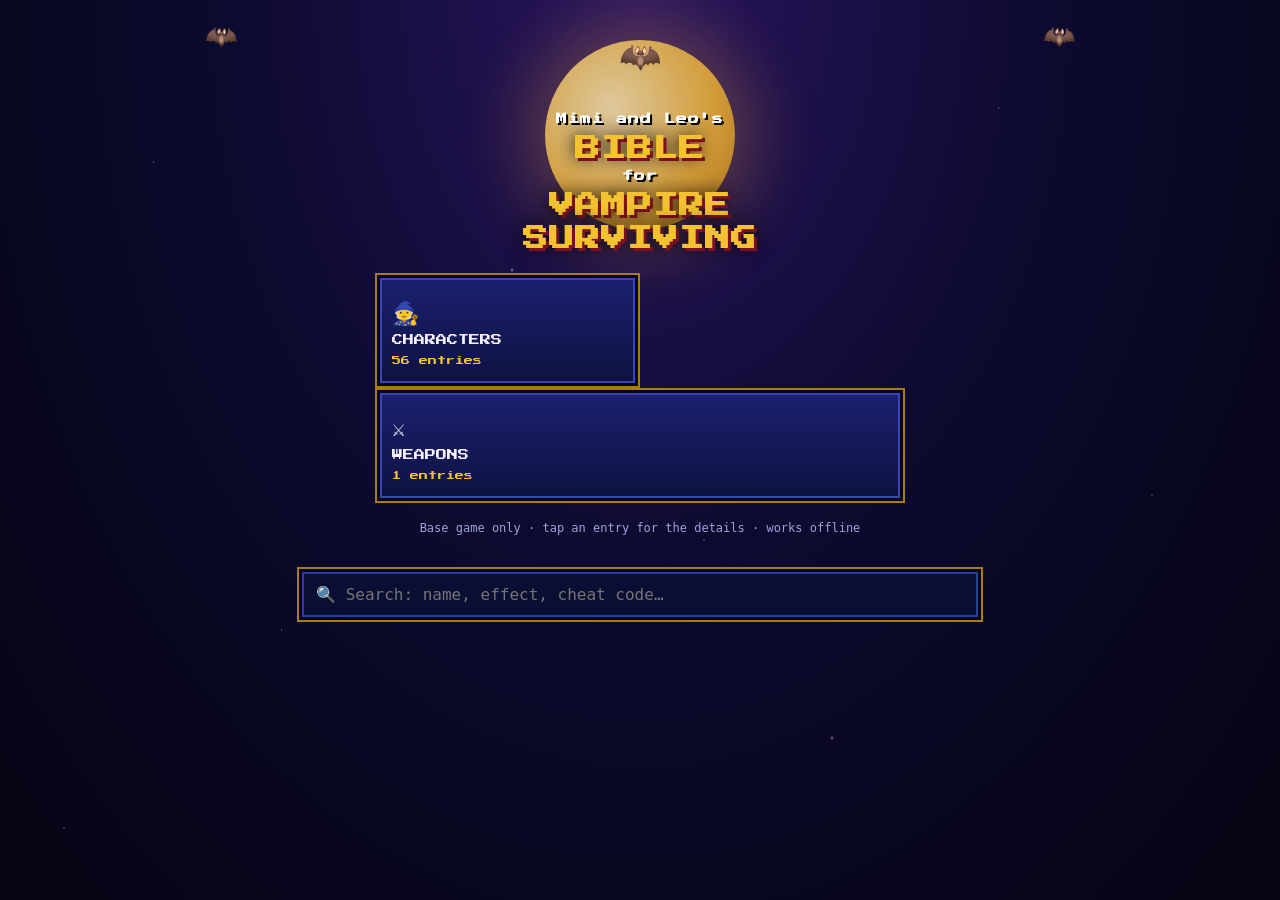
==== index.html @ 7dfd6917 "v2: title menu, VS-style UI, real wiki stats, interactions, icons" ====
<!doctype html>
<html lang="en">
<head>
<meta charset="utf-8">
<meta name="viewport" content="width=device-width,initial-scale=1,viewport-fit=cover">
<meta name="theme-color" content="#07061a">
<meta name="apple-mobile-web-app-capable" content="yes">
<meta name="mobile-web-app-capable" content="yes">
<meta name="apple-mobile-web-app-title" content="VS Bible">
<link rel="manifest" href="manifest.webmanifest">
<link rel="icon" href="icon.svg" type="image/svg+xml">
<link rel="apple-touch-icon" href="icon.svg">
<link rel="preconnect" href="https://fonts.googleapis.com">
<link href="https://fonts.googleapis.com/css2?family=Press+Start+2P&display=swap" rel="stylesheet">
<link rel="stylesheet" href="style.css">
<title>Mimi and Leo's Bible for Vampire Surviving</title>
</head>
<body>
<div id="stars"></div>
<div id="bar" class="hidden"><button id="back">◀ MENU</button><span id="count"></span></div>
<section id="home">
<div class="bats"><span>🦇</span><span>🦇</span><span>🦇</span></div>
<div class="moon"></div>
<h1 class="logo"><small>Mimi and Leo's</small>BIBLE<small>for</small>VAMPIRE<br>SURVIVING</h1>
<div id="menu"></div>
<p class="foot">Base game only · tap an entry for the details · works offline</p>
</section>
<div id="searchwrap"><input id="q" type="search" placeholder="🔍 Search: name, effect, cheat code…" autocomplete="off" autocapitalize="off" spellcheck="false"></div>
<main id="list" class="hidden"></main>
<div id="sheet" class="hidden"><div class="card"><button id="close" aria-label="Close">✕</button><div id="detail"></div></div></div>
<script src="data.js"></script>
<script src="app.js"></script>
</body>
</html>
---- style.css ----
:root{--bg:#07061a;--p1:#10133a;--p2:#1a1f5c;--gold:#f2c230;--gold2:#a87d10;--red:#e0344f;--tx:#f4f0ff;--mu:#9da3d8;--ice:#7fc8ff}
*{box-sizing:border-box;-webkit-tap-highlight-color:transparent}
html{background:var(--bg)}
body{margin:0;min-height:100vh;color:var(--tx);font:16px/1.45 ui-monospace,Menlo,Consolas,monospace;background:radial-gradient(ellipse at 50% 0,#2a1560 0,#0c0a2e 45%,#050412 100%) fixed;padding-bottom:50px}
#stars{position:fixed;inset:0;z-index:0;opacity:.55;pointer-events:none;background-image:radial-gradient(1px 1px at 12% 18%,#fff,transparent),radial-gradient(1px 1px at 78% 12%,#fff,transparent),radial-gradient(2px 2px at 40% 30%,#cfe,transparent),radial-gradient(1px 1px at 90% 55%,#fff,transparent),radial-gradient(1px 1px at 22% 70%,#fff,transparent),radial-gradient(2px 2px at 65% 82%,#fde,transparent),radial-gradient(1px 1px at 5% 92%,#fff,transparent),radial-gradient(1px 1px at 55% 60%,#fff,transparent)}
body>*{position:relative;z-index:1}
.hidden{display:none!important}
.px{font-family:'Press Start 2P',ui-monospace,monospace}
#home{text-align:center;padding:calc(18px + env(safe-area-inset-top)) 14px 10px}
.moon{position:absolute;left:50%;top:40px;width:190px;height:190px;margin-left:-95px;border-radius:50%;background:radial-gradient(circle at 35% 35%,#ffe9a8,#f2b535 60%,#b9780f);box-shadow:0 0 70px 20px #f2a53555;z-index:-1;opacity:.85}
.bats{display:flex;justify-content:space-around;font-size:26px;animation:fl 3s ease-in-out infinite}
.bats span:nth-child(2){font-size:34px;transform:translateY(14px)}
@keyframes fl{50%{transform:translateY(-6px)}}
.logo{font-family:'Press Start 2P',monospace;color:var(--gold);font-size:25px;line-height:1.35;margin:46px 0 22px;text-shadow:3px 3px 0 #7a1020,0 0 18px #000;letter-spacing:1px}
.logo small{display:block;font-size:11px;color:#fff;text-shadow:2px 2px 0 #000;margin:4px 0}
#menu{display:grid;grid-template-columns:1fr 1fr;gap:10px;max-width:520px;margin:0 auto}
.mb{font-family:'Press Start 2P',monospace;font-size:11px;color:var(--tx);text-align:left;background:linear-gradient(#1b2070,#0e1240);border:0;padding:16px 12px;box-shadow:0 0 0 3px #04051a,0 0 0 5px var(--gold2),inset 0 0 0 2px #3a44b8;cursor:pointer;line-height:1.5}
.mb:active{background:linear-gradient(#2c35a8,#171c60);transform:translateY(2px)}
.mb b{display:block;font-size:22px;margin-bottom:6px}
.mb i{display:block;font-style:normal;color:var(--gold);font-size:9px;margin-top:4px}
.mb.wide{grid-column:span 2}
.foot{color:var(--mu);font-size:12px;margin-top:22px}
#bar{position:sticky;top:0;z-index:6;display:flex;justify-content:space-between;align-items:center;background:#07061aee;padding:calc(8px + env(safe-area-inset-top)) 12px 8px;border-bottom:2px solid var(--gold2)}
#back{font-family:'Press Start 2P',monospace;font-size:10px;background:var(--red);color:#fff;border:0;padding:10px 12px;box-shadow:0 0 0 2px #000}
#count{color:var(--gold);font-size:12px}
#searchwrap{padding:12px 12px 4px;max-width:700px;margin:0 auto}
#q{width:100%;padding:13px 14px;font:16px ui-monospace,Menlo,monospace;color:var(--tx);background:#0b0e33;border:0;outline:none;box-shadow:0 0 0 3px #04051a,0 0 0 5px var(--gold2),inset 0 0 0 2px #2f3aa0}
#q:focus{box-shadow:0 0 0 3px #04051a,0 0 0 5px var(--gold),inset 0 0 0 2px #4a58e0}
#list{padding:12px 12px;max-width:700px;margin:0 auto}
.grp{font-family:'Press Start 2P',monospace;margin:18px 2px 8px;color:var(--gold);font-size:11px;text-shadow:2px 2px 0 #000}
.item{display:flex;gap:12px;align-items:center;background:linear-gradient(#141a58,#0c1040);padding:9px;margin-bottom:9px;cursor:pointer;box-shadow:0 0 0 2px #04051a,0 0 0 4px #3341b5}
.item:active{background:#232b8c}
.av{flex:0 0 48px;height:48px;display:flex;align-items:center;justify-content:center;font-family:'Press Start 2P',monospace;font-size:12px;color:#fff;overflow:hidden;box-shadow:0 0 0 2px #000,0 0 0 4px var(--gold2);background:#101450}
.av img{width:100%;height:100%;object-fit:contain;image-rendering:pixelated}
.meta{flex:1;min-width:0}
.nm{font-weight:700;color:#fff}
.sb{color:var(--mu);font-size:12px;white-space:nowrap;overflow:hidden;text-overflow:ellipsis}
.cd{font-size:11px;background:#2e1c00;color:#ffd35c;box-shadow:0 0 0 2px #7d5500;padding:3px 6px;max-width:40%;overflow:hidden;text-overflow:ellipsis;white-space:nowrap}
#sheet{position:fixed;inset:0;background:#000c;z-index:10;display:flex;align-items:flex-end;justify-content:center}
.card{position:relative;width:100%;max-width:700px;max-height:92vh;overflow:auto;background:linear-gradient(#10145a,#080a2c);padding:16px 14px calc(26px + env(safe-area-inset-bottom));box-shadow:0 0 0 3px #04051a,0 0 0 5px var(--gold)}
#close{position:sticky;float:right;top:0;border:0;background:var(--red);color:#fff;width:38px;height:38px;font-size:18px;box-shadow:0 0 0 2px #000}
.hero{display:flex;gap:14px;align-items:center;margin-bottom:8px}
.hero .av{flex-basis:76px;height:76px;font-size:18px}
#detail h2{margin:0 0 4px;color:var(--gold);font-family:'Press Start 2P',monospace;font-size:14px;line-height:1.5;text-shadow:2px 2px 0 #000}
.ch{color:var(--ice);font-size:12px}
.f{margin:12px 0;padding:9px 10px;background:#0a0d3a;box-shadow:inset 0 0 0 2px #232c88}
.f b{display:block;color:var(--gold);font-size:11px;text-transform:uppercase;letter-spacing:.07em;margin-bottom:2px}
.f div{white-space:pre-wrap}
a.lk,.chip{color:#8fd6ff;text-decoration:underline;cursor:pointer}
.chips{display:flex;flex-wrap:wrap;gap:6px;margin-top:4px}
.chip{text-decoration:none;font-size:13px;padding:4px 8px;background:#18207a;box-shadow:0 0 0 2px #04051a,0 0 0 3px #3a49d0}
.cg{margin-top:8px;color:var(--mu);font-size:11px;text-transform:uppercase}
.code{display:flex;align-items:center;gap:8px;background:#2e1c00;box-shadow:0 0 0 2px #000,0 0 0 4px var(--gold);padding:10px;margin:14px 4px}
.code code{flex:1;font-size:16px;color:#ffd35c;word-break:break-all}
.code button{border:0;padding:9px 12px;background:var(--gold);font-weight:700;box-shadow:0 0 0 2px #000}
.wiki{display:inline-block;margin-top:6px;color:var(--mu);font-size:13px}
.empty{text-align:center;color:var(--mu);margin-top:40px}
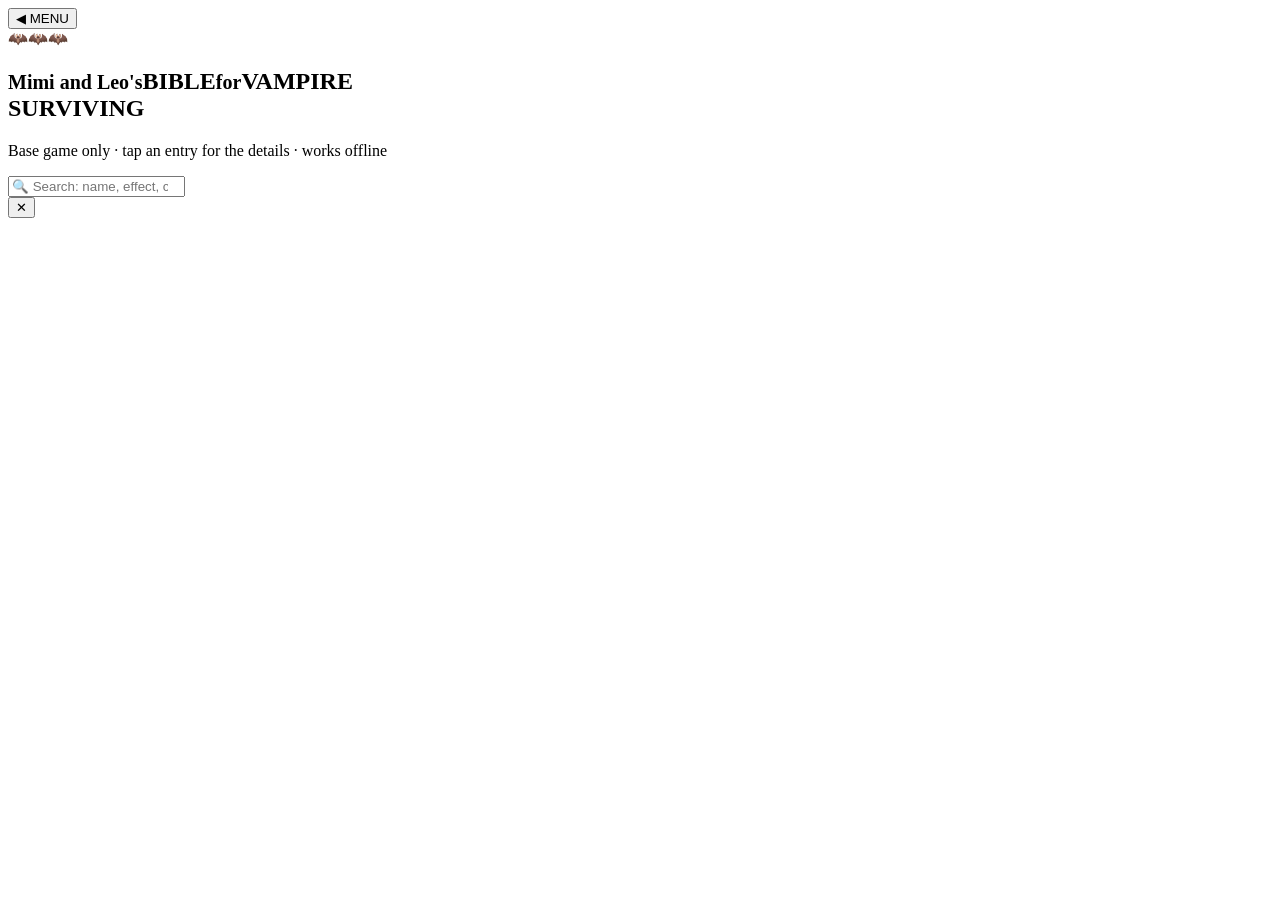
==== commit 3a857cfe: "Add Grimoire chapter with visual evolution diagram" ====
--- a/index.html
+++ b/index.html
@@ -10,8 +10,6 @@
 <link rel="manifest" href="manifest.webmanifest">
 <link rel="icon" href="icon.svg" type="image/svg+xml">
 <link rel="apple-touch-icon" href="icon.svg">
-<link rel="preconnect" href="https://fonts.googleapis.com">
-<link href="https://fonts.googleapis.com/css2?family=Press+Start+2P&display=swap" rel="stylesheet">
 <link rel="stylesheet" href="style.css">
 <title>Mimi and Leo's Bible for Vampire Surviving</title>
 </head>
@@ -29,6 +27,7 @@
 <main id="list" class="hidden"></main>
 <div id="sheet" class="hidden"><div class="card"><button id="close" aria-label="Close">✕</button><div id="detail"></div></div></div>
 <script src="data.js"></script>
+<script src="grimoire-view.js"></script>
 <script src="app.js"></script>
 </body>
 </html>
--- a/style.css
+++ b/style.css
@@ -1,57 +1,12 @@
-:root{--bg:#07061a;--p1:#10133a;--p2:#1a1f5c;--gold:#f2c230;--gold2:#a87d10;--red:#e0344f;--tx:#f4f0ff;--mu:#9da3d8;--ice:#7fc8ff}
-*{box-sizing:border-box;-webkit-tap-highlight-color:transparent}
-html{background:var(--bg)}
-body{margin:0;min-height:100vh;color:var(--tx);font:16px/1.45 ui-monospace,Menlo,Consolas,monospace;background:radial-gradient(ellipse at 50% 0,#2a1560 0,#0c0a2e 45%,#050412 100%) fixed;padding-bottom:50px}
-#stars{position:fixed;inset:0;z-index:0;opacity:.55;pointer-events:none;background-image:radial-gradient(1px 1px at 12% 18%,#fff,transparent),radial-gradient(1px 1px at 78% 12%,#fff,transparent),radial-gradient(2px 2px at 40% 30%,#cfe,transparent),radial-gradient(1px 1px at 90% 55%,#fff,transparent),radial-gradient(1px 1px at 22% 70%,#fff,transparent),radial-gradient(2px 2px at 65% 82%,#fde,transparent),radial-gradient(1px 1px at 5% 92%,#fff,transparent),radial-gradient(1px 1px at 55% 60%,#fff,transparent)}
-body>*{position:relative;z-index:1}
-.hidden{display:none!important}
-.px{font-family:'Press Start 2P',ui-monospace,monospace}
-#home{text-align:center;padding:calc(18px + env(safe-area-inset-top)) 14px 10px}
-.moon{position:absolute;left:50%;top:40px;width:190px;height:190px;margin-left:-95px;border-radius:50%;background:radial-gradient(circle at 35% 35%,#ffe9a8,#f2b535 60%,#b9780f);box-shadow:0 0 70px 20px #f2a53555;z-index:-1;opacity:.85}
-.bats{display:flex;justify-content:space-around;font-size:26px;animation:fl 3s ease-in-out infinite}
-.bats span:nth-child(2){font-size:34px;transform:translateY(14px)}
-@keyframes fl{50%{transform:translateY(-6px)}}
-.logo{font-family:'Press Start 2P',monospace;color:var(--gold);font-size:25px;line-height:1.35;margin:46px 0 22px;text-shadow:3px 3px 0 #7a1020,0 0 18px #000;letter-spacing:1px}
-.logo small{display:block;font-size:11px;color:#fff;text-shadow:2px 2px 0 #000;margin:4px 0}
-#menu{display:grid;grid-template-columns:1fr 1fr;gap:10px;max-width:520px;margin:0 auto}
-.mb{font-family:'Press Start 2P',monospace;font-size:11px;color:var(--tx);text-align:left;background:linear-gradient(#1b2070,#0e1240);border:0;padding:16px 12px;box-shadow:0 0 0 3px #04051a,0 0 0 5px var(--gold2),inset 0 0 0 2px #3a44b8;cursor:pointer;line-height:1.5}
-.mb:active{background:linear-gradient(#2c35a8,#171c60);transform:translateY(2px)}
-.mb b{display:block;font-size:22px;margin-bottom:6px}
-.mb i{display:block;font-style:normal;color:var(--gold);font-size:9px;margin-top:4px}
-.mb.wide{grid-column:span 2}
-.foot{color:var(--mu);font-size:12px;margin-top:22px}
-#bar{position:sticky;top:0;z-index:6;display:flex;justify-content:space-between;align-items:center;background:#07061aee;padding:calc(8px + env(safe-area-inset-top)) 12px 8px;border-bottom:2px solid var(--gold2)}
-#back{font-family:'Press Start 2P',monospace;font-size:10px;background:var(--red);color:#fff;border:0;padding:10px 12px;box-shadow:0 0 0 2px #000}
-#count{color:var(--gold);font-size:12px}
-#searchwrap{padding:12px 12px 4px;max-width:700px;margin:0 auto}
-#q{width:100%;padding:13px 14px;font:16px ui-monospace,Menlo,monospace;color:var(--tx);background:#0b0e33;border:0;outline:none;box-shadow:0 0 0 3px #04051a,0 0 0 5px var(--gold2),inset 0 0 0 2px #2f3aa0}
-#q:focus{box-shadow:0 0 0 3px #04051a,0 0 0 5px var(--gold),inset 0 0 0 2px #4a58e0}
-#list{padding:12px 12px;max-width:700px;margin:0 auto}
-.grp{font-family:'Press Start 2P',monospace;margin:18px 2px 8px;color:var(--gold);font-size:11px;text-shadow:2px 2px 0 #000}
-.item{display:flex;gap:12px;align-items:center;background:linear-gradient(#141a58,#0c1040);padding:9px;margin-bottom:9px;cursor:pointer;box-shadow:0 0 0 2px #04051a,0 0 0 4px #3341b5}
-.item:active{background:#232b8c}
-.av{flex:0 0 48px;height:48px;display:flex;align-items:center;justify-content:center;font-family:'Press Start 2P',monospace;font-size:12px;color:#fff;overflow:hidden;box-shadow:0 0 0 2px #000,0 0 0 4px var(--gold2);background:#101450}
-.av img{width:100%;height:100%;object-fit:contain;image-rendering:pixelated}
-.meta{flex:1;min-width:0}
-.nm{font-weight:700;color:#fff}
-.sb{color:var(--mu);font-size:12px;white-space:nowrap;overflow:hidden;text-overflow:ellipsis}
-.cd{font-size:11px;background:#2e1c00;color:#ffd35c;box-shadow:0 0 0 2px #7d5500;padding:3px 6px;max-width:40%;overflow:hidden;text-overflow:ellipsis;white-space:nowrap}
-#sheet{position:fixed;inset:0;background:#000c;z-index:10;display:flex;align-items:flex-end;justify-content:center}
-.card{position:relative;width:100%;max-width:700px;max-height:92vh;overflow:auto;background:linear-gradient(#10145a,#080a2c);padding:16px 14px calc(26px + env(safe-area-inset-bottom));box-shadow:0 0 0 3px #04051a,0 0 0 5px var(--gold)}
-#close{position:sticky;float:right;top:0;border:0;background:var(--red);color:#fff;width:38px;height:38px;font-size:18px;box-shadow:0 0 0 2px #000}
-.hero{display:flex;gap:14px;align-items:center;margin-bottom:8px}
-.hero .av{flex-basis:76px;height:76px;font-size:18px}
-#detail h2{margin:0 0 4px;color:var(--gold);font-family:'Press Start 2P',monospace;font-size:14px;line-height:1.5;text-shadow:2px 2px 0 #000}
-.ch{color:var(--ice);font-size:12px}
-.f{margin:12px 0;padding:9px 10px;background:#0a0d3a;box-shadow:inset 0 0 0 2px #232c88}
-.f b{display:block;color:var(--gold);font-size:11px;text-transform:uppercase;letter-spacing:.07em;margin-bottom:2px}
-.f div{white-space:pre-wrap}
-a.lk,.chip{color:#8fd6ff;text-decoration:underline;cursor:pointer}
-.chips{display:flex;flex-wrap:wrap;gap:6px;margin-top:4px}
-.chip{text-decoration:none;font-size:13px;padding:4px 8px;background:#18207a;box-shadow:0 0 0 2px #04051a,0 0 0 3px #3a49d0}
-.cg{margin-top:8px;color:var(--mu);font-size:11px;text-transform:uppercase}
-.code{display:flex;align-items:center;gap:8px;background:#2e1c00;box-shadow:0 0 0 2px #000,0 0 0 4px var(--gold);padding:10px;margin:14px 4px}
-.code code{flex:1;font-size:16px;color:#ffd35c;word-break:break-all}
-.code button{border:0;padding:9px 12px;background:var(--gold);font-weight:700;box-shadow:0 0 0 2px #000}
-.wiki{display:inline-block;margin-top:6px;color:var(--mu);font-size:13px}
-.empty{text-align:center;color:var(--mu);margin-top:40px}
+/* Add to style.css: Grimoire diagram */
+.grimoire{display:grid;gap:10px}
+.gcard{background:var(--card,#1f1230);border:1px solid #3a2556;border-radius:14px;padding:10px}
+.gcard.union{border-color:#8a2f5a}
+.grow{display:flex;align-items:center;gap:6px;flex-wrap:wrap}
+.gnode{padding:7px 9px;border-radius:9px;font-weight:700;background:#2a1941}
+.gnode.passive{background:#1f3a4d}
+.gplus{color:#c9a227;font-weight:800}
+.garrow{color:#a999c4}
+.gevolution{background:#4a2f10;color:#ffd35c}
+.gunion{background:#4a1030;color:#ff9ec7}
+.gnote{color:#a999c4;font-size:12px;margin-top:6px}
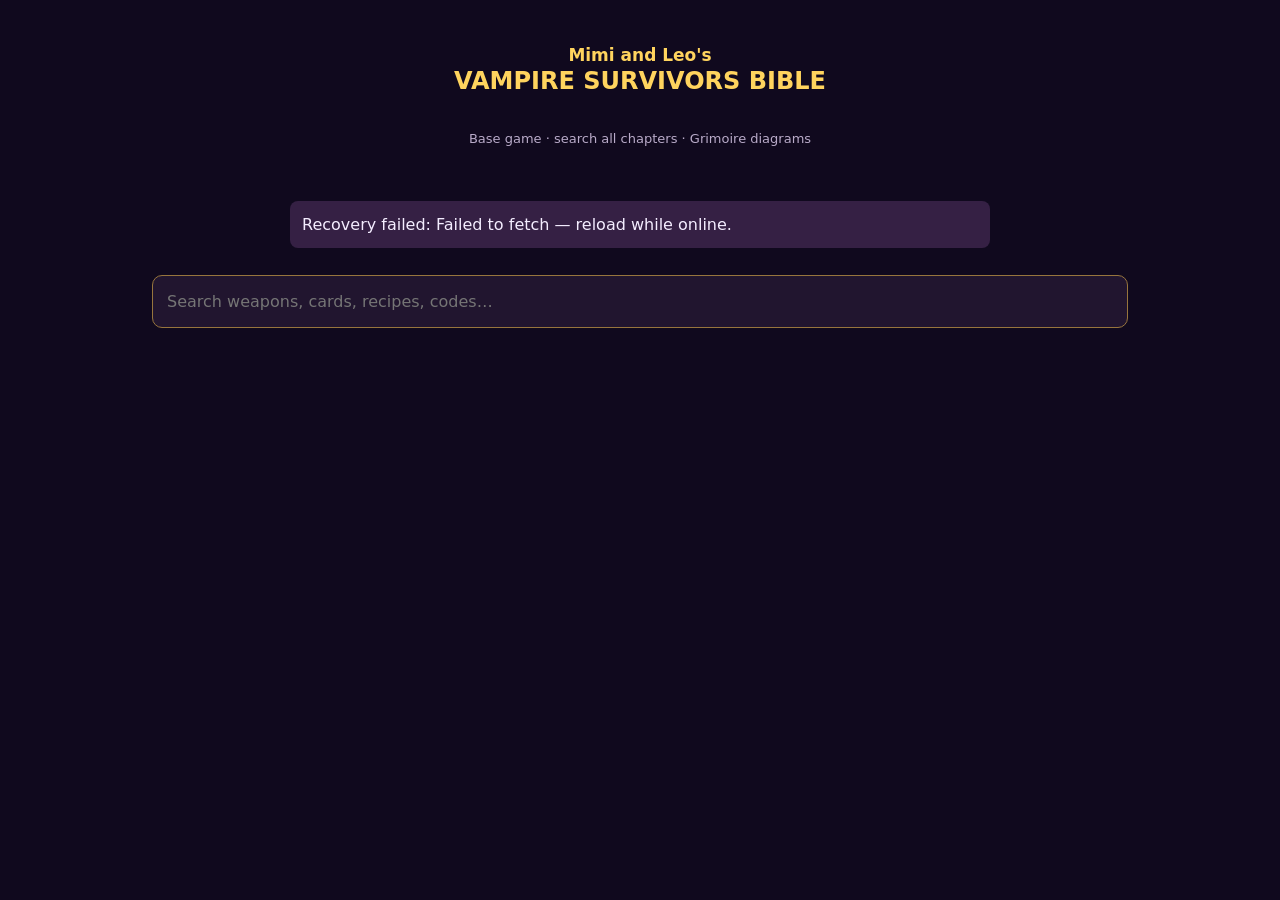
==== commit 1563b2a5: "Emergency recovery: restore interface and archived database with in-app Grimoire" ====
--- a/index.html
+++ b/index.html
@@ -1,33 +1,5 @@
-<!doctype html>
-<html lang="en">
-<head>
-<meta charset="utf-8">
-<meta name="viewport" content="width=device-width,initial-scale=1,viewport-fit=cover">
-<meta name="theme-color" content="#07061a">
-<meta name="apple-mobile-web-app-capable" content="yes">
-<meta name="mobile-web-app-capable" content="yes">
-<meta name="apple-mobile-web-app-title" content="VS Bible">
-<link rel="manifest" href="manifest.webmanifest">
-<link rel="icon" href="icon.svg" type="image/svg+xml">
-<link rel="apple-touch-icon" href="icon.svg">
-<link rel="stylesheet" href="style.css">
-<title>Mimi and Leo's Bible for Vampire Surviving</title>
-</head>
-<body>
-<div id="stars"></div>
-<div id="bar" class="hidden"><button id="back">◀ MENU</button><span id="count"></span></div>
-<section id="home">
-<div class="bats"><span>🦇</span><span>🦇</span><span>🦇</span></div>
-<div class="moon"></div>
-<h1 class="logo"><small>Mimi and Leo's</small>BIBLE<small>for</small>VAMPIRE<br>SURVIVING</h1>
-<div id="menu"></div>
-<p class="foot">Base game only · tap an entry for the details · works offline</p>
-</section>
-<div id="searchwrap"><input id="q" type="search" placeholder="🔍 Search: name, effect, cheat code…" autocomplete="off" autocapitalize="off" spellcheck="false"></div>
-<main id="list" class="hidden"></main>
-<div id="sheet" class="hidden"><div class="card"><button id="close" aria-label="Close">✕</button><div id="detail"></div></div></div>
-<script src="data.js"></script>
-<script src="grimoire-view.js"></script>
-<script src="app.js"></script>
-</body>
-</html>
+<!doctype html><html lang="en"><meta charset="utf-8"><meta name="viewport" content="width=device-width,initial-scale=1,viewport-fit=cover"><meta name="theme-color" content="#10091e"><link rel="manifest" href="manifest.webmanifest"><title>Mimi and Leo's VS Bible</title><style>
+*{box-sizing:border-box}body{margin:0;background:#10091e;color:#f4edff;font:16px/1.45 system-ui,sans-serif;padding-bottom:30px}.hidden{display:none!important}button,input{font:inherit}button,a{cursor:pointer}button{background:#302044;color:#fff;border:1px solid #826233;border-radius:9px;padding:12px}#home{text-align:center;padding:24px 14px}.logo{color:#ffd45e;line-height:1.3}.logo small{display:block;font-size:17px}#menu{display:grid;grid-template-columns:repeat(2,minmax(0,1fr));gap:12px;max-width:660px;margin:auto}.mb{text-align:left;min-height:100px}.mb b{display:block;font-size:26px}.mb i{display:block;font-size:12px;color:#d5bc86}.foot,.sb,.ch,.gnote{color:#b9abc9;font-size:13px}#bar{position:sticky;top:0;background:#10091ef5;z-index:4;padding:10px;display:flex;align-items:center;justify-content:space-between}#count{color:#ffd45e;font-size:13px}#searchwrap{max-width:1000px;margin:auto;padding:12px}#q{width:100%;padding:14px;background:#21152f;color:#fff;border:1px solid #97753d;border-radius:10px}#list{max-width:1000px;margin:auto;padding:12px}.item{display:flex;align-items:center;gap:12px;background:#251735;border:1px solid #443057;border-radius:10px;padding:12px;margin-bottom:9px;cursor:pointer}.meta{flex:1;min-width:0}.nm{font-weight:700}.sb{overflow:hidden;text-overflow:ellipsis;white-space:nowrap}.av{width:44px;height:44px;flex:0 0 44px;display:flex;align-items:center;justify-content:center;border-radius:8px;overflow:hidden}.av img{width:100%;height:100%;object-fit:contain;image-rendering:pixelated}.cd{font-size:11px;color:#ffd45e;max-width:30%;overflow:hidden;text-overflow:ellipsis}.grp,.cg{color:#ffd45e;margin:16px 0 8px}#sheet{position:fixed;inset:0;background:#000b;z-index:9;display:flex;align-items:flex-end;justify-content:center}.card{width:100%;max-width:750px;max-height:90dvh;overflow:auto;background:#21152f;padding:20px;border-radius:16px 16px 0 0}#close{float:right;position:sticky;top:0}.hero{display:flex;gap:14px;align-items:center}h2{color:#ffd45e;font-size:22px}.f{margin:14px 0;padding:12px;background:#160e21;border-radius:8px}.f b{display:block;font-size:12px;color:#ffd45e;text-transform:uppercase}.f div{white-space:pre-wrap}.lk,.wiki,.chip{color:#94d6ff}.chips{display:flex;gap:8px;flex-wrap:wrap}.chip{padding:6px;background:#35234c;border-radius:6px}.code{display:flex;align-items:center;gap:9px;padding:12px;background:#392708}.code code{flex:1;word-break:break-all;color:#ffdb7d}.empty{text-align:center;padding:30px}.grimoire{display:grid;grid-template-columns:repeat(auto-fit,minmax(min(100%,420px),1fr));gap:10px}.gcard{border:1px solid #705233;background:#21152f;border-radius:12px;padding:12px}.grow{display:flex;align-items:center;gap:6px;flex-wrap:wrap}.gnode{padding:7px;border-radius:7px;background:#45305e;font-weight:600;font-size:13px}.gnode.passive{background:#164958}.gnode.gevolution{background:#624309;color:#ffe3a0}.gnode.gunion{background:#612042;color:#ffd3eb}.gplus,.garrow{color:#ffd45e}.gnote{margin-top:9px}#status{max-width:700px;margin:15px auto;padding:12px;background:#352044;border-radius:8px}#stars,.moon,.bats{display:none}
+</style><body><div id="stars"></div><div id="bar" class="hidden"><button id="back">◀ MENU</button><span id="count"></span></div><section id="home"><h1 class="logo"><small>Mimi and Leo's</small>VAMPIRE SURVIVORS BIBLE</h1><div id="menu"></div><p class="foot">Base game · search all chapters · Grimoire diagrams</p></section><p id="status" role="status">Restoring reference database…</p><div id="searchwrap"><input id="q" type="search" placeholder="Search weapons, cards, recipes, codes…" autocomplete="off"></div><main id="list" class="hidden"></main><div id="sheet" class="hidden"><div class="card"><button id="close">✕</button><div id="detail"></div></div></div><script>
+(async()=>{const status=document.getElementById('status');try{let source=null;try{source=localStorage.getItem('vs-recovery-database-81')}catch(e){}if(!source){const r=await fetch('https://raw.githubusercontent.com/leonardovitolowork-hash/vs-bible/81e67dc14ecbc361b4a2d047669e4b46cd8e0454/data.js');if(!r.ok)throw Error('Database download: '+r.status);source=await r.text()}window.E=new Function(source+';return E;')();if(!Array.isArray(E)||E.length<100)throw Error('Incomplete database');try{localStorage.setItem('vs-recovery-database-81',source);localStorage.removeItem('vsimg2')}catch(e){}for(const e of E){if(e.c==='Weapons')delete e.code}const evolutions=E.filter(e=>e.c==='Evolutions');evolutions.forEach(e=>E.push({c:'Grimoire',n:e.n,s:e.s,f:[['Recipe',e.s],['Type',['Vandalier','Phieraggi','Fuwalafuwaloo'].includes(e.n)?'Union':'Evolution']]}));const s=document.createElement('script');s.src='app.js?recovery=1';s.onload=()=>{status.textContent='Recovery loaded · '+E.length+' entries';setTimeout(()=>status.remove(),3500)};s.onerror=()=>status.textContent='App script did not load. Please refresh while online.';document.body.appendChild(s)}catch(e){status.textContent='Recovery failed: '+e.message+' — reload while online.'}})();
+</script></body></html>
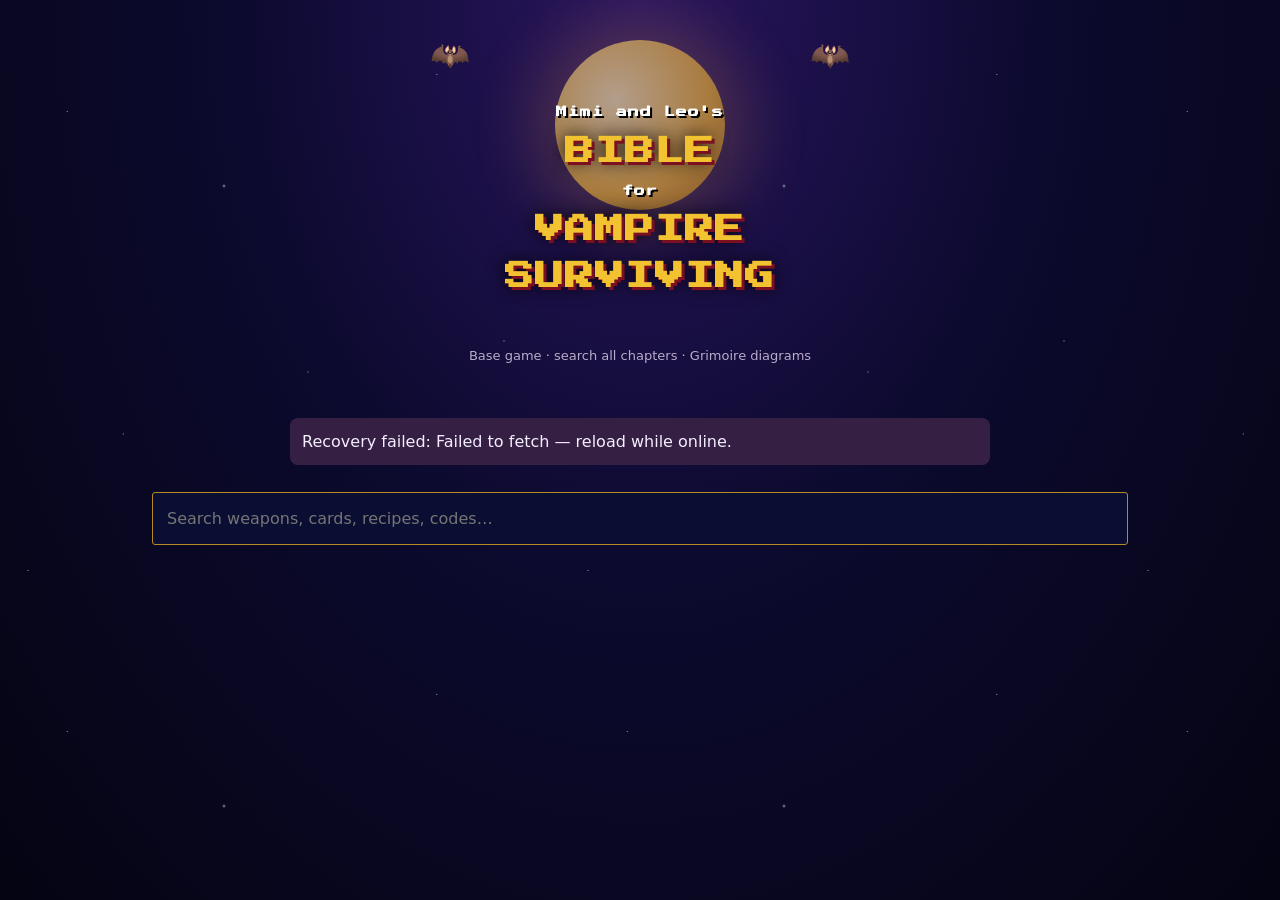
==== commit fc73bb67: "Restore vampire aesthetic without changing working app logic" ====
--- a/index.html
+++ b/index.html
@@ -1,5 +1,6 @@
-<!doctype html><html lang="en"><meta charset="utf-8"><meta name="viewport" content="width=device-width,initial-scale=1,viewport-fit=cover"><meta name="theme-color" content="#10091e"><link rel="manifest" href="manifest.webmanifest"><title>Mimi and Leo's VS Bible</title><style>
-*{box-sizing:border-box}body{margin:0;background:#10091e;color:#f4edff;font:16px/1.45 system-ui,sans-serif;padding-bottom:30px}.hidden{display:none!important}button,input{font:inherit}button,a{cursor:pointer}button{background:#302044;color:#fff;border:1px solid #826233;border-radius:9px;padding:12px}#home{text-align:center;padding:24px 14px}.logo{color:#ffd45e;line-height:1.3}.logo small{display:block;font-size:17px}#menu{display:grid;grid-template-columns:repeat(2,minmax(0,1fr));gap:12px;max-width:660px;margin:auto}.mb{text-align:left;min-height:100px}.mb b{display:block;font-size:26px}.mb i{display:block;font-size:12px;color:#d5bc86}.foot,.sb,.ch,.gnote{color:#b9abc9;font-size:13px}#bar{position:sticky;top:0;background:#10091ef5;z-index:4;padding:10px;display:flex;align-items:center;justify-content:space-between}#count{color:#ffd45e;font-size:13px}#searchwrap{max-width:1000px;margin:auto;padding:12px}#q{width:100%;padding:14px;background:#21152f;color:#fff;border:1px solid #97753d;border-radius:10px}#list{max-width:1000px;margin:auto;padding:12px}.item{display:flex;align-items:center;gap:12px;background:#251735;border:1px solid #443057;border-radius:10px;padding:12px;margin-bottom:9px;cursor:pointer}.meta{flex:1;min-width:0}.nm{font-weight:700}.sb{overflow:hidden;text-overflow:ellipsis;white-space:nowrap}.av{width:44px;height:44px;flex:0 0 44px;display:flex;align-items:center;justify-content:center;border-radius:8px;overflow:hidden}.av img{width:100%;height:100%;object-fit:contain;image-rendering:pixelated}.cd{font-size:11px;color:#ffd45e;max-width:30%;overflow:hidden;text-overflow:ellipsis}.grp,.cg{color:#ffd45e;margin:16px 0 8px}#sheet{position:fixed;inset:0;background:#000b;z-index:9;display:flex;align-items:flex-end;justify-content:center}.card{width:100%;max-width:750px;max-height:90dvh;overflow:auto;background:#21152f;padding:20px;border-radius:16px 16px 0 0}#close{float:right;position:sticky;top:0}.hero{display:flex;gap:14px;align-items:center}h2{color:#ffd45e;font-size:22px}.f{margin:14px 0;padding:12px;background:#160e21;border-radius:8px}.f b{display:block;font-size:12px;color:#ffd45e;text-transform:uppercase}.f div{white-space:pre-wrap}.lk,.wiki,.chip{color:#94d6ff}.chips{display:flex;gap:8px;flex-wrap:wrap}.chip{padding:6px;background:#35234c;border-radius:6px}.code{display:flex;align-items:center;gap:9px;padding:12px;background:#392708}.code code{flex:1;word-break:break-all;color:#ffdb7d}.empty{text-align:center;padding:30px}.grimoire{display:grid;grid-template-columns:repeat(auto-fit,minmax(min(100%,420px),1fr));gap:10px}.gcard{border:1px solid #705233;background:#21152f;border-radius:12px;padding:12px}.grow{display:flex;align-items:center;gap:6px;flex-wrap:wrap}.gnode{padding:7px;border-radius:7px;background:#45305e;font-weight:600;font-size:13px}.gnode.passive{background:#164958}.gnode.gevolution{background:#624309;color:#ffe3a0}.gnode.gunion{background:#612042;color:#ffd3eb}.gplus,.garrow{color:#ffd45e}.gnote{margin-top:9px}#status{max-width:700px;margin:15px auto;padding:12px;background:#352044;border-radius:8px}#stars,.moon,.bats{display:none}
-</style><body><div id="stars"></div><div id="bar" class="hidden"><button id="back">◀ MENU</button><span id="count"></span></div><section id="home"><h1 class="logo"><small>Mimi and Leo's</small>VAMPIRE SURVIVORS BIBLE</h1><div id="menu"></div><p class="foot">Base game · search all chapters · Grimoire diagrams</p></section><p id="status" role="status">Restoring reference database…</p><div id="searchwrap"><input id="q" type="search" placeholder="Search weapons, cards, recipes, codes…" autocomplete="off"></div><main id="list" class="hidden"></main><div id="sheet" class="hidden"><div class="card"><button id="close">✕</button><div id="detail"></div></div></div><script>
+<!doctype html><html lang="en"><meta charset="utf-8"><meta name="viewport" content="width=device-width,initial-scale=1,viewport-fit=cover"><meta name="theme-color" content="#10091e"><link rel="manifest" href="manifest.webmanifest"><link rel="stylesheet" href="https://fonts.googleapis.com/css2?family=Press+Start+2P&display=swap"><title>Mimi and Leo's VS Bible</title><style>
+*{box-sizing:border-box}body{margin:0;background:#10091e;color:#f4edff;font:16px/1.45 system-ui,sans-serif;padding-bottom:30px}.hidden{display:none!important}button,input{font:inherit}button,a{cursor:pointer}button{background:#302044;color:#fff;border:1px solid #826233;border-radius:9px;padding:12px}#home{text-align:center;padding:24px 14px}.logo{color:#ffd45e;line-height:1.3}.logo small{display:block;font-size:17px}#menu{display:grid;grid-template-columns:repeat(2,minmax(0,1fr));gap:12px;max-width:660px;margin:auto}.mb{text-align:left;min-height:100px}.mb b{display:block;font-size:26px}.mb i{display:block;font-size:12px;color:#d5bc86}.foot,.sb,.ch,.gnote{color:#b9abc9;font-size:13px}#bar{position:sticky;top:0;background:#10091ef5;z-index:4;padding:10px;display:flex;align-items:center;justify-content:space-between}#count{color:#ffd45e;font-size:13px}#searchwrap{max-width:1000px;margin:auto;padding:12px}#q{width:100%;padding:14px;background:#21152f;color:#fff;border:1px solid #97753d;border-radius:10px}#list{max-width:1000px;margin:auto;padding:12px}.item{display:flex;align-items:center;gap:12px;background:#251735;border:1px solid #443057;border-radius:10px;padding:12px;margin-bottom:9px;cursor:pointer}.meta{flex:1;min-width:0}.nm{font-weight:700}.sb{overflow:hidden;text-overflow:ellipsis;white-space:nowrap}.av{width:44px;height:44px;flex:0 0 44px;display:flex;align-items:center;justify-content:center;border-radius:8px;overflow:hidden}.av img{width:100%;height:100%;object-fit:contain;image-rendering:pixelated}.cd{font-size:11px;color:#ffd45e;max-width:30%;overflow:hidden;text-overflow:ellipsis}.grp,.cg{color:#ffd45e;margin:16px 0 8px}#sheet{position:fixed;inset:0;background:#000b;z-index:9;display:flex;align-items:flex-end;justify-content:center}.card{width:100%;max-width:750px;max-height:90dvh;overflow:auto;background:#21152f;padding:20px;border-radius:16px 16px 0 0}#close{float:right;position:sticky;top:0}.hero{display:flex;gap:14px;align-items:center}h2{color:#ffd45e;font-size:22px}.f{margin:14px 0;padding:12px;background:#160e21;border-radius:8px}.f b{display:block;font-size:12px;color:#ffd45e;text-transform:uppercase}.f div{white-space:pre-wrap}.lk,.wiki,.chip{color:#94d6ff}.chips{display:flex;gap:8px;flex-wrap:wrap}.chip{padding:6px;background:#35234c;border-radius:6px}.code{display:flex;align-items:center;gap:9px;padding:12px;background:#392708}.code code{flex:1;word-break:break-all;color:#ffdb7d}.empty{text-align:center;padding:30px}.grimoire{display:grid;grid-template-columns:repeat(auto-fit,minmax(min(100%,420px),1fr));gap:10px}.gcard{border:1px solid #705233;background:#21152f;border-radius:12px;padding:12px}.grow{display:flex;align-items:center;gap:6px;flex-wrap:wrap}.gnode{padding:7px;border-radius:7px;background:#45305e;font-weight:600;font-size:13px}.gnode.passive{background:#164958}.gnode.gevolution{background:#624309;color:#ffe3a0}.gnode.gunion{background:#612042;color:#ffd3eb}.gplus,.garrow{color:#ffd45e}.gnote{margin-top:9px}#status{max-width:700px;margin:15px auto;padding:12px;background:#352044;border-radius:8px}
+html{background:#07061a}body{min-height:100vh;background:radial-gradient(ellipse at 50% 0,#2a1560 0,#0c0a2e 45%,#050412 100%) fixed}#stars{position:fixed;inset:0;z-index:0;pointer-events:none;opacity:.6;background-image:radial-gradient(1px 1px at 12% 18%,white,transparent),radial-gradient(1px 1px at 78% 12%,white,transparent),radial-gradient(2px 2px at 40% 30%,#cfe,transparent),radial-gradient(1px 1px at 90% 55%,white,transparent),radial-gradient(1px 1px at 22% 70%,white,transparent),radial-gradient(2px 2px at 65% 82%,#fde,transparent),radial-gradient(1px 1px at 5% 92%,white,transparent),radial-gradient(1px 1px at 55% 60%,white,transparent);background-size:560px 620px}#home,#searchwrap,#list,#status{position:relative;z-index:1}#home{padding-top:32px}.moon{position:absolute;left:50%;top:40px;width:170px;height:170px;transform:translateX(-50%);border-radius:50%;background:radial-gradient(circle at 35% 35%,#ffe9a8,#f2b535 60%,#b9780f);box-shadow:0 0 70px 20px #f2a53555;opacity:.65;pointer-events:none;z-index:-1}.bats{display:flex;justify-content:space-between;max-width:420px;margin:auto;font-size:32px;pointer-events:none}.bats span{animation:batFloat 3s ease-in-out infinite}.bats span+span{animation-delay:-1.5s}@keyframes batFloat{50%{transform:translateY(9px) rotate(8deg)}}.logo{font-family:'Press Start 2P',monospace;font-size:clamp(18px,4.8vw,29px);line-height:1.6;color:#f2c230;text-shadow:3px 3px 0 #7a1020,0 0 18px #000;letter-spacing:1px;margin:25px 0 34px}.logo small{font-size:11px;line-height:1.8;color:white;text-shadow:2px 2px black;margin:6px 0}#menu{max-width:560px;gap:14px}.mb{font-family:'Press Start 2P',monospace;font-size:10px;line-height:1.7;overflow-wrap:anywhere;border:0;border-radius:0;background:linear-gradient(#1b2070,#0e1240);box-shadow:0 0 0 2px #04051a,0 0 0 4px #a87d10,inset 0 0 0 2px #3a44b8}.mb:active{transform:translateY(2px);background:#29358b}.mb i{font-family:system-ui,sans-serif}.item{background:linear-gradient(#141a58,#0c1040);border-color:#4654b4;border-radius:3px}.card{background:linear-gradient(#10145a,#080a2c);border-top:2px solid #f2c230}#q{background:#0b0e33;border-color:#b58b26;border-radius:3px}.f{background:#0a0d3a;border:1px solid #232c88}.gcard{background:linear-gradient(#141a58,#0c1040);border-color:#a87d10}.gnote{line-height:1.5}#detail h2{font-family:'Press Start 2P',monospace;font-size:14px;line-height:1.7;overflow-wrap:anywhere}#bar{background:#07061af5}#back{border-radius:2px;background:#ad2440}@media(prefers-reduced-motion:reduce){.bats span{animation:none}}
+</style><body><div id="stars" aria-hidden="true"></div><div id="bar" class="hidden"><button id="back">◀ MENU</button><span id="count"></span></div><section id="home"><div class="moon" aria-hidden="true"></div><div class="bats" aria-hidden="true"><span>🦇</span><span>🦇</span></div><h1 class="logo"><small>Mimi and Leo's</small>BIBLE<small>for</small>VAMPIRE<br>SURVIVING</h1><div id="menu"></div><p class="foot">Base game · search all chapters · Grimoire diagrams</p></section><p id="status" role="status">Restoring reference database…</p><div id="searchwrap"><input id="q" type="search" placeholder="Search weapons, cards, recipes, codes…" autocomplete="off"></div><main id="list" class="hidden"></main><div id="sheet" class="hidden"><div class="card"><button id="close">✕</button><div id="detail"></div></div></div><script>
 (async()=>{const status=document.getElementById('status');try{let source=null;try{source=localStorage.getItem('vs-recovery-database-81')}catch(e){}if(!source){const r=await fetch('https://raw.githubusercontent.com/leonardovitolowork-hash/vs-bible/81e67dc14ecbc361b4a2d047669e4b46cd8e0454/data.js');if(!r.ok)throw Error('Database download: '+r.status);source=await r.text()}window.E=new Function(source+';return E;')();if(!Array.isArray(E)||E.length<100)throw Error('Incomplete database');try{localStorage.setItem('vs-recovery-database-81',source);localStorage.removeItem('vsimg2')}catch(e){}for(const e of E){if(e.c==='Weapons')delete e.code}const evolutions=E.filter(e=>e.c==='Evolutions');evolutions.forEach(e=>E.push({c:'Grimoire',n:e.n,s:e.s,f:[['Recipe',e.s],['Type',['Vandalier','Phieraggi','Fuwalafuwaloo'].includes(e.n)?'Union':'Evolution']]}));const s=document.createElement('script');s.src='app.js?recovery=1';s.onload=()=>{status.textContent='Recovery loaded · '+E.length+' entries';setTimeout(()=>status.remove(),3500)};s.onerror=()=>status.textContent='App script did not load. Please refresh while online.';document.body.appendChild(s)}catch(e){status.textContent='Recovery failed: '+e.message+' — reload while online.'}})();
 </script></body></html>
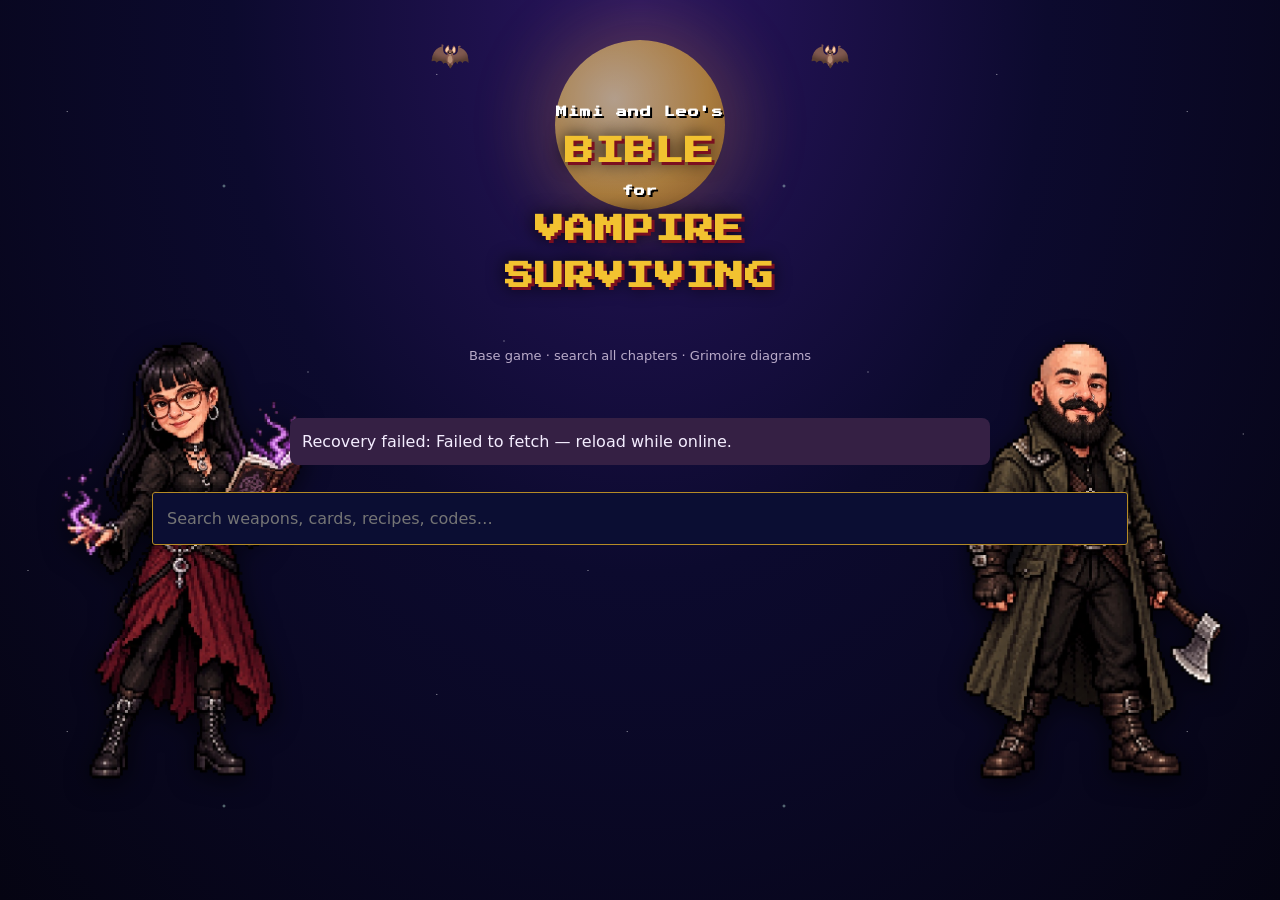
==== commit 9c49a1ff: "Add Demi and Leo artwork to home menu with phone-first sizing" ====
--- a/index.html
+++ b/index.html
@@ -1,6 +1,7 @@
 <!doctype html><html lang="en"><meta charset="utf-8"><meta name="viewport" content="width=device-width,initial-scale=1,viewport-fit=cover"><meta name="theme-color" content="#10091e"><link rel="manifest" href="manifest.webmanifest"><link rel="stylesheet" href="https://fonts.googleapis.com/css2?family=Press+Start+2P&display=swap"><title>Mimi and Leo's VS Bible</title><style>
 *{box-sizing:border-box}body{margin:0;background:#10091e;color:#f4edff;font:16px/1.45 system-ui,sans-serif;padding-bottom:30px}.hidden{display:none!important}button,input{font:inherit}button,a{cursor:pointer}button{background:#302044;color:#fff;border:1px solid #826233;border-radius:9px;padding:12px}#home{text-align:center;padding:24px 14px}.logo{color:#ffd45e;line-height:1.3}.logo small{display:block;font-size:17px}#menu{display:grid;grid-template-columns:repeat(2,minmax(0,1fr));gap:12px;max-width:660px;margin:auto}.mb{text-align:left;min-height:100px}.mb b{display:block;font-size:26px}.mb i{display:block;font-size:12px;color:#d5bc86}.foot,.sb,.ch,.gnote{color:#b9abc9;font-size:13px}#bar{position:sticky;top:0;background:#10091ef5;z-index:4;padding:10px;display:flex;align-items:center;justify-content:space-between}#count{color:#ffd45e;font-size:13px}#searchwrap{max-width:1000px;margin:auto;padding:12px}#q{width:100%;padding:14px;background:#21152f;color:#fff;border:1px solid #97753d;border-radius:10px}#list{max-width:1000px;margin:auto;padding:12px}.item{display:flex;align-items:center;gap:12px;background:#251735;border:1px solid #443057;border-radius:10px;padding:12px;margin-bottom:9px;cursor:pointer}.meta{flex:1;min-width:0}.nm{font-weight:700}.sb{overflow:hidden;text-overflow:ellipsis;white-space:nowrap}.av{width:44px;height:44px;flex:0 0 44px;display:flex;align-items:center;justify-content:center;border-radius:8px;overflow:hidden}.av img{width:100%;height:100%;object-fit:contain;image-rendering:pixelated}.cd{font-size:11px;color:#ffd45e;max-width:30%;overflow:hidden;text-overflow:ellipsis}.grp,.cg{color:#ffd45e;margin:16px 0 8px}#sheet{position:fixed;inset:0;background:#000b;z-index:9;display:flex;align-items:flex-end;justify-content:center}.card{width:100%;max-width:750px;max-height:90dvh;overflow:auto;background:#21152f;padding:20px;border-radius:16px 16px 0 0}#close{float:right;position:sticky;top:0}.hero{display:flex;gap:14px;align-items:center}h2{color:#ffd45e;font-size:22px}.f{margin:14px 0;padding:12px;background:#160e21;border-radius:8px}.f b{display:block;font-size:12px;color:#ffd45e;text-transform:uppercase}.f div{white-space:pre-wrap}.lk,.wiki,.chip{color:#94d6ff}.chips{display:flex;gap:8px;flex-wrap:wrap}.chip{padding:6px;background:#35234c;border-radius:6px}.code{display:flex;align-items:center;gap:9px;padding:12px;background:#392708}.code code{flex:1;word-break:break-all;color:#ffdb7d}.empty{text-align:center;padding:30px}.grimoire{display:grid;grid-template-columns:repeat(auto-fit,minmax(min(100%,420px),1fr));gap:10px}.gcard{border:1px solid #705233;background:#21152f;border-radius:12px;padding:12px}.grow{display:flex;align-items:center;gap:6px;flex-wrap:wrap}.gnode{padding:7px;border-radius:7px;background:#45305e;font-weight:600;font-size:13px}.gnode.passive{background:#164958}.gnode.gevolution{background:#624309;color:#ffe3a0}.gnode.gunion{background:#612042;color:#ffd3eb}.gplus,.garrow{color:#ffd45e}.gnote{margin-top:9px}#status{max-width:700px;margin:15px auto;padding:12px;background:#352044;border-radius:8px}
 html{background:#07061a}body{min-height:100vh;background:radial-gradient(ellipse at 50% 0,#2a1560 0,#0c0a2e 45%,#050412 100%) fixed}#stars{position:fixed;inset:0;z-index:0;pointer-events:none;opacity:.6;background-image:radial-gradient(1px 1px at 12% 18%,white,transparent),radial-gradient(1px 1px at 78% 12%,white,transparent),radial-gradient(2px 2px at 40% 30%,#cfe,transparent),radial-gradient(1px 1px at 90% 55%,white,transparent),radial-gradient(1px 1px at 22% 70%,white,transparent),radial-gradient(2px 2px at 65% 82%,#fde,transparent),radial-gradient(1px 1px at 5% 92%,white,transparent),radial-gradient(1px 1px at 55% 60%,white,transparent);background-size:560px 620px}#home,#searchwrap,#list,#status{position:relative;z-index:1}#home{padding-top:32px}.moon{position:absolute;left:50%;top:40px;width:170px;height:170px;transform:translateX(-50%);border-radius:50%;background:radial-gradient(circle at 35% 35%,#ffe9a8,#f2b535 60%,#b9780f);box-shadow:0 0 70px 20px #f2a53555;opacity:.65;pointer-events:none;z-index:-1}.bats{display:flex;justify-content:space-between;max-width:420px;margin:auto;font-size:32px;pointer-events:none}.bats span{animation:batFloat 3s ease-in-out infinite}.bats span+span{animation-delay:-1.5s}@keyframes batFloat{50%{transform:translateY(9px) rotate(8deg)}}.logo{font-family:'Press Start 2P',monospace;font-size:clamp(18px,4.8vw,29px);line-height:1.6;color:#f2c230;text-shadow:3px 3px 0 #7a1020,0 0 18px #000;letter-spacing:1px;margin:25px 0 34px}.logo small{font-size:11px;line-height:1.8;color:white;text-shadow:2px 2px black;margin:6px 0}#menu{max-width:560px;gap:14px}.mb{font-family:'Press Start 2P',monospace;font-size:10px;line-height:1.7;overflow-wrap:anywhere;border:0;border-radius:0;background:linear-gradient(#1b2070,#0e1240);box-shadow:0 0 0 2px #04051a,0 0 0 4px #a87d10,inset 0 0 0 2px #3a44b8}.mb:active{transform:translateY(2px);background:#29358b}.mb i{font-family:system-ui,sans-serif}.item{background:linear-gradient(#141a58,#0c1040);border-color:#4654b4;border-radius:3px}.card{background:linear-gradient(#10145a,#080a2c);border-top:2px solid #f2c230}#q{background:#0b0e33;border-color:#b58b26;border-radius:3px}.f{background:#0a0d3a;border:1px solid #232c88}.gcard{background:linear-gradient(#141a58,#0c1040);border-color:#a87d10}.gnote{line-height:1.5}#detail h2{font-family:'Press Start 2P',monospace;font-size:14px;line-height:1.7;overflow-wrap:anywhere}#bar{background:#07061af5}#back{border-radius:2px;background:#ad2440}@media(prefers-reduced-motion:reduce){.bats span{animation:none}}
-</style><body><div id="stars" aria-hidden="true"></div><div id="bar" class="hidden"><button id="back">◀ MENU</button><span id="count"></span></div><section id="home"><div class="moon" aria-hidden="true"></div><div class="bats" aria-hidden="true"><span>🦇</span><span>🦇</span></div><h1 class="logo"><small>Mimi and Leo's</small>BIBLE<small>for</small>VAMPIRE<br>SURVIVING</h1><div id="menu"></div><p class="foot">Base game · search all chapters · Grimoire diagrams</p></section><p id="status" role="status">Restoring reference database…</p><div id="searchwrap"><input id="q" type="search" placeholder="Search weapons, cards, recipes, codes…" autocomplete="off"></div><main id="list" class="hidden"></main><div id="sheet" class="hidden"><div class="card"><button id="close">✕</button><div id="detail"></div></div></div><script>
+#home .menu-stage{position:relative;max-width:560px;margin:0 auto}#home .character-art{margin:0 auto 24px;width:100%;pointer-events:none}#home .character-art img{display:block;width:100%;height:auto;aspect-ratio:1155/911;object-fit:contain;filter:drop-shadow(0 5px 12px #0009)}@media(min-width:1250px){#home .character-art{height:0;margin:0}#home .character-art img{position:absolute;width:1px;height:1px;opacity:0}#home .character-art::before,#home .character-art::after{content:'';position:absolute;top:0;width:285px;height:450px;background-image:url('demi-and-leo.png');background-repeat:no-repeat;background-size:auto 450px;filter:drop-shadow(0 5px 12px #0009);pointer-events:none}#home .character-art::before{right:calc(100% + 24px);background-position:left center}#home .character-art::after{left:calc(100% + 24px);background-position:right center}}
+</style><body><div id="stars" aria-hidden="true"></div><div id="bar" class="hidden"><button id="back">◀ MENU</button><span id="count"></span></div><section id="home"><div class="moon" aria-hidden="true"></div><div class="bats" aria-hidden="true"><span>🦇</span><span>🦇</span></div><h1 class="logo"><small>Mimi and Leo's</small>BIBLE<small>for</small>VAMPIRE<br>SURVIVING</h1><div class="menu-stage"><div class="character-art"><img src="demi-and-leo.png" width="1155" height="911" alt="Demi and Leo as Vampire Survivors-style characters, with a purple spellbook and an axe" fetchpriority="high" decoding="async"></div><div id="menu"></div></div><p class="foot">Base game · search all chapters · Grimoire diagrams</p></section><p id="status" role="status">Restoring reference database…</p><div id="searchwrap"><input id="q" type="search" placeholder="Search weapons, cards, recipes, codes…" autocomplete="off"></div><main id="list" class="hidden"></main><div id="sheet" class="hidden"><div class="card"><button id="close">✕</button><div id="detail"></div></div></div><script>
 (async()=>{const status=document.getElementById('status');try{let source=null;try{source=localStorage.getItem('vs-recovery-database-81')}catch(e){}if(!source){const r=await fetch('https://raw.githubusercontent.com/leonardovitolowork-hash/vs-bible/81e67dc14ecbc361b4a2d047669e4b46cd8e0454/data.js');if(!r.ok)throw Error('Database download: '+r.status);source=await r.text()}window.E=new Function(source+';return E;')();if(!Array.isArray(E)||E.length<100)throw Error('Incomplete database');try{localStorage.setItem('vs-recovery-database-81',source);localStorage.removeItem('vsimg2')}catch(e){}for(const e of E){if(e.c==='Weapons')delete e.code}const evolutions=E.filter(e=>e.c==='Evolutions');evolutions.forEach(e=>E.push({c:'Grimoire',n:e.n,s:e.s,f:[['Recipe',e.s],['Type',['Vandalier','Phieraggi','Fuwalafuwaloo'].includes(e.n)?'Union':'Evolution']]}));const s=document.createElement('script');s.src='app.js?recovery=1';s.onload=()=>{status.textContent='Recovery loaded · '+E.length+' entries';setTimeout(()=>status.remove(),3500)};s.onerror=()=>status.textContent='App script did not load. Please refresh while online.';document.body.appendChild(s)}catch(e){status.textContent='Recovery failed: '+e.message+' — reload while online.'}})();
 </script></body></html>
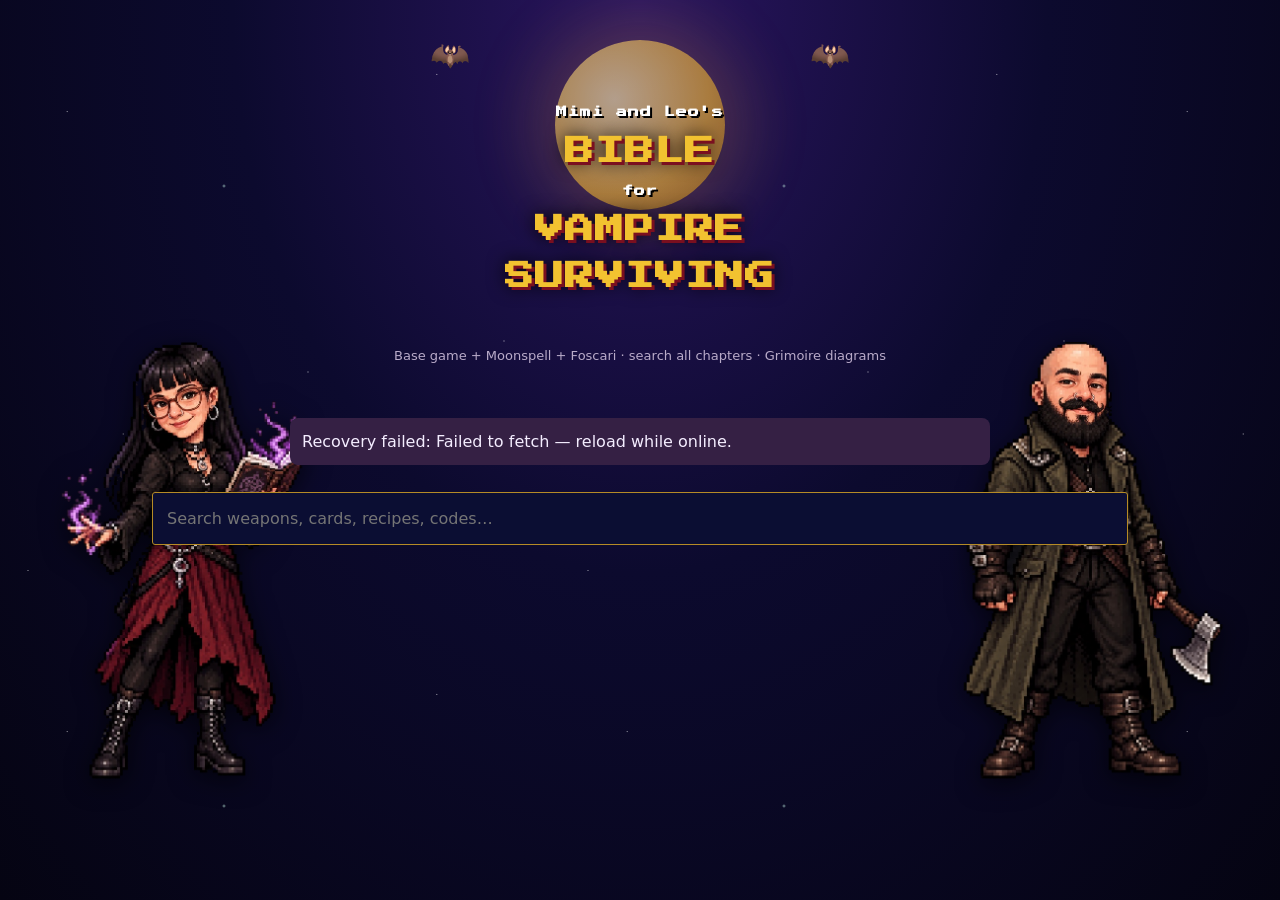
==== commit da98cfb2: "Load DLC sprites from the wiki at runtime" ====
--- a/index.html
+++ b/index.html
@@ -1,7 +1,7 @@
-<!doctype html><html lang="en"><meta charset="utf-8"><meta name="viewport" content="width=device-width,initial-scale=1,viewport-fit=cover"><meta name="theme-color" content="#10091e"><link rel="manifest" href="manifest.webmanifest"><link rel="stylesheet" href="https://fonts.googleapis.com/css2?family=Press+Start+2P&display=swap"><title>Mimi and Leo's VS Bible</title><style>
+<!doctype html><html lang="en"><meta charset="utf-8"><meta name="viewport" content="width=device-width,initial-scale=1,viewport-fit=cover"><meta name="theme-color" content="#10091e"><link rel="manifest" href="manifest.webmanifest"><link rel="icon" type="image/png" sizes="192x192" href="icon-192.png"><link rel="apple-touch-icon" sizes="180x180" href="apple-touch-icon.png"><meta name="apple-mobile-web-app-capable" content="yes"><meta name="apple-mobile-web-app-title" content="VS Bible"><link rel="stylesheet" href="https://fonts.googleapis.com/css2?family=Press+Start+2P&display=swap"><title>Mimi and Leo's VS Bible</title><style>
 *{box-sizing:border-box}body{margin:0;background:#10091e;color:#f4edff;font:16px/1.45 system-ui,sans-serif;padding-bottom:30px}.hidden{display:none!important}button,input{font:inherit}button,a{cursor:pointer}button{background:#302044;color:#fff;border:1px solid #826233;border-radius:9px;padding:12px}#home{text-align:center;padding:24px 14px}.logo{color:#ffd45e;line-height:1.3}.logo small{display:block;font-size:17px}#menu{display:grid;grid-template-columns:repeat(2,minmax(0,1fr));gap:12px;max-width:660px;margin:auto}.mb{text-align:left;min-height:100px}.mb b{display:block;font-size:26px}.mb i{display:block;font-size:12px;color:#d5bc86}.foot,.sb,.ch,.gnote{color:#b9abc9;font-size:13px}#bar{position:sticky;top:0;background:#10091ef5;z-index:4;padding:10px;display:flex;align-items:center;justify-content:space-between}#count{color:#ffd45e;font-size:13px}#searchwrap{max-width:1000px;margin:auto;padding:12px}#q{width:100%;padding:14px;background:#21152f;color:#fff;border:1px solid #97753d;border-radius:10px}#list{max-width:1000px;margin:auto;padding:12px}.item{display:flex;align-items:center;gap:12px;background:#251735;border:1px solid #443057;border-radius:10px;padding:12px;margin-bottom:9px;cursor:pointer}.meta{flex:1;min-width:0}.nm{font-weight:700}.sb{overflow:hidden;text-overflow:ellipsis;white-space:nowrap}.av{width:44px;height:44px;flex:0 0 44px;display:flex;align-items:center;justify-content:center;border-radius:8px;overflow:hidden}.av img{width:100%;height:100%;object-fit:contain;image-rendering:pixelated}.cd{font-size:11px;color:#ffd45e;max-width:30%;overflow:hidden;text-overflow:ellipsis}.grp,.cg{color:#ffd45e;margin:16px 0 8px}#sheet{position:fixed;inset:0;background:#000b;z-index:9;display:flex;align-items:flex-end;justify-content:center}.card{width:100%;max-width:750px;max-height:90dvh;overflow:auto;background:#21152f;padding:20px;border-radius:16px 16px 0 0}#close{float:right;position:sticky;top:0}.hero{display:flex;gap:14px;align-items:center}h2{color:#ffd45e;font-size:22px}.f{margin:14px 0;padding:12px;background:#160e21;border-radius:8px}.f b{display:block;font-size:12px;color:#ffd45e;text-transform:uppercase}.f div{white-space:pre-wrap}.lk,.wiki,.chip{color:#94d6ff}.chips{display:flex;gap:8px;flex-wrap:wrap}.chip{padding:6px;background:#35234c;border-radius:6px}.code{display:flex;align-items:center;gap:9px;padding:12px;background:#392708}.code code{flex:1;word-break:break-all;color:#ffdb7d}.empty{text-align:center;padding:30px}.grimoire{display:grid;grid-template-columns:repeat(auto-fit,minmax(min(100%,420px),1fr));gap:10px}.gcard{border:1px solid #705233;background:#21152f;border-radius:12px;padding:12px}.grow{display:flex;align-items:center;gap:6px;flex-wrap:wrap}.gnode{padding:7px;border-radius:7px;background:#45305e;font-weight:600;font-size:13px}.gnode.passive{background:#164958}.gnode.gevolution{background:#624309;color:#ffe3a0}.gnode.gunion{background:#612042;color:#ffd3eb}.gplus,.garrow{color:#ffd45e}.gnote{margin-top:9px}#status{max-width:700px;margin:15px auto;padding:12px;background:#352044;border-radius:8px}
 html{background:#07061a}body{min-height:100vh;background:radial-gradient(ellipse at 50% 0,#2a1560 0,#0c0a2e 45%,#050412 100%) fixed}#stars{position:fixed;inset:0;z-index:0;pointer-events:none;opacity:.6;background-image:radial-gradient(1px 1px at 12% 18%,white,transparent),radial-gradient(1px 1px at 78% 12%,white,transparent),radial-gradient(2px 2px at 40% 30%,#cfe,transparent),radial-gradient(1px 1px at 90% 55%,white,transparent),radial-gradient(1px 1px at 22% 70%,white,transparent),radial-gradient(2px 2px at 65% 82%,#fde,transparent),radial-gradient(1px 1px at 5% 92%,white,transparent),radial-gradient(1px 1px at 55% 60%,white,transparent);background-size:560px 620px}#home,#searchwrap,#list,#status{position:relative;z-index:1}#home{padding-top:32px}.moon{position:absolute;left:50%;top:40px;width:170px;height:170px;transform:translateX(-50%);border-radius:50%;background:radial-gradient(circle at 35% 35%,#ffe9a8,#f2b535 60%,#b9780f);box-shadow:0 0 70px 20px #f2a53555;opacity:.65;pointer-events:none;z-index:-1}.bats{display:flex;justify-content:space-between;max-width:420px;margin:auto;font-size:32px;pointer-events:none}.bats span{animation:batFloat 3s ease-in-out infinite}.bats span+span{animation-delay:-1.5s}@keyframes batFloat{50%{transform:translateY(9px) rotate(8deg)}}.logo{font-family:'Press Start 2P',monospace;font-size:clamp(18px,4.8vw,29px);line-height:1.6;color:#f2c230;text-shadow:3px 3px 0 #7a1020,0 0 18px #000;letter-spacing:1px;margin:25px 0 34px}.logo small{font-size:11px;line-height:1.8;color:white;text-shadow:2px 2px black;margin:6px 0}#menu{max-width:560px;gap:14px}.mb{font-family:'Press Start 2P',monospace;font-size:10px;line-height:1.7;overflow-wrap:anywhere;border:0;border-radius:0;background:linear-gradient(#1b2070,#0e1240);box-shadow:0 0 0 2px #04051a,0 0 0 4px #a87d10,inset 0 0 0 2px #3a44b8}.mb:active{transform:translateY(2px);background:#29358b}.mb i{font-family:system-ui,sans-serif}.item{background:linear-gradient(#141a58,#0c1040);border-color:#4654b4;border-radius:3px}.card{background:linear-gradient(#10145a,#080a2c);border-top:2px solid #f2c230}#q{background:#0b0e33;border-color:#b58b26;border-radius:3px}.f{background:#0a0d3a;border:1px solid #232c88}.gcard{background:linear-gradient(#141a58,#0c1040);border-color:#a87d10}.gnote{line-height:1.5}#detail h2{font-family:'Press Start 2P',monospace;font-size:14px;line-height:1.7;overflow-wrap:anywhere}#bar{background:#07061af5}#back{border-radius:2px;background:#ad2440}@media(prefers-reduced-motion:reduce){.bats span{animation:none}}
 #home .menu-stage{position:relative;max-width:560px;margin:0 auto}#home .character-art{margin:0 auto 24px;width:100%;pointer-events:none}#home .character-art img{display:block;width:100%;height:auto;aspect-ratio:1155/911;object-fit:contain;filter:drop-shadow(0 5px 12px #0009)}@media(min-width:1250px){#home .character-art{height:0;margin:0}#home .character-art img{position:absolute;width:1px;height:1px;opacity:0}#home .character-art::before,#home .character-art::after{content:'';position:absolute;top:0;width:285px;height:450px;background-image:url('demi-and-leo.png');background-repeat:no-repeat;background-size:auto 450px;filter:drop-shadow(0 5px 12px #0009);pointer-events:none}#home .character-art::before{right:calc(100% + 24px);background-position:left center}#home .character-art::after{left:calc(100% + 24px);background-position:right center}}
-</style><body><div id="stars" aria-hidden="true"></div><div id="bar" class="hidden"><button id="back">◀ MENU</button><span id="count"></span></div><section id="home"><div class="moon" aria-hidden="true"></div><div class="bats" aria-hidden="true"><span>🦇</span><span>🦇</span></div><h1 class="logo"><small>Mimi and Leo's</small>BIBLE<small>for</small>VAMPIRE<br>SURVIVING</h1><div class="menu-stage"><div class="character-art"><img src="demi-and-leo.png" width="1155" height="911" alt="Demi and Leo as Vampire Survivors-style characters, with a purple spellbook and an axe" fetchpriority="high" decoding="async"></div><div id="menu"></div></div><p class="foot">Base game · search all chapters · Grimoire diagrams</p></section><p id="status" role="status">Restoring reference database…</p><div id="searchwrap"><input id="q" type="search" placeholder="Search weapons, cards, recipes, codes…" autocomplete="off"></div><main id="list" class="hidden"></main><div id="sheet" class="hidden"><div class="card"><button id="close">✕</button><div id="detail"></div></div></div><script>
-(async()=>{const status=document.getElementById('status');try{let source=null;try{source=localStorage.getItem('vs-recovery-database-81')}catch(e){}if(!source){const r=await fetch('https://raw.githubusercontent.com/leonardovitolowork-hash/vs-bible/81e67dc14ecbc361b4a2d047669e4b46cd8e0454/data.js');if(!r.ok)throw Error('Database download: '+r.status);source=await r.text()}window.E=new Function(source+';return E;')();if(!Array.isArray(E)||E.length<100)throw Error('Incomplete database');try{localStorage.setItem('vs-recovery-database-81',source);localStorage.removeItem('vsimg2')}catch(e){}for(const e of E){if(e.c==='Weapons')delete e.code}const evolutions=E.filter(e=>e.c==='Evolutions');evolutions.forEach(e=>E.push({c:'Grimoire',n:e.n,s:e.s,f:[['Recipe',e.s],['Type',['Vandalier','Phieraggi','Fuwalafuwaloo'].includes(e.n)?'Union':'Evolution']]}));const s=document.createElement('script');s.src='app.js?recovery=1';s.onload=()=>{status.textContent='Recovery loaded · '+E.length+' entries';setTimeout(()=>status.remove(),3500)};s.onerror=()=>status.textContent='App script did not load. Please refresh while online.';document.body.appendChild(s)}catch(e){status.textContent='Recovery failed: '+e.message+' — reload while online.'}})();
-</script></body></html>+</style><body><div id="stars" aria-hidden="true"></div><div id="bar" class="hidden"><button id="back">◀ MENU</button><span id="count"></span></div><section id="home"><div class="moon" aria-hidden="true"></div><div class="bats" aria-hidden="true"><span>🦇</span><span>🦇</span></div><h1 class="logo"><small>Mimi and Leo's</small>BIBLE<small>for</small>VAMPIRE<br>SURVIVING</h1><div class="menu-stage"><div class="character-art"><img src="demi-and-leo.png" width="1155" height="911" alt="Demi and Leo as Vampire Survivors-style characters, with a purple spellbook and an axe" fetchpriority="high" decoding="async"></div><div id="menu"></div></div><p class="foot">Base game + Moonspell + Foscari · search all chapters · Grimoire diagrams</p></section><p id="status" role="status">Restoring reference database…</p><div id="searchwrap"><input id="q" type="search" placeholder="Search weapons, cards, recipes, codes…" autocomplete="off"></div><main id="list" class="hidden"></main><div id="sheet" class="hidden"><div class="card"><button id="close">✕</button><div id="detail"></div></div></div><script src="data.js?audit=1"></script><script>
+(async()=>{const status=document.getElementById('status');try{let source=null;try{source=localStorage.getItem('vs-recovery-database-81')}catch(e){}if(!source){const r=await fetch('https://raw.githubusercontent.com/leonardovitolowork-hash/vs-bible/81e67dc14ecbc361b4a2d047669e4b46cd8e0454/data.js');if(!r.ok)throw Error('Database download: '+r.status);source=await r.text()}window.E=new Function(source+';return E;')();if(!Array.isArray(E)||E.length<100)throw Error('Incomplete database');try{localStorage.setItem('vs-recovery-database-81',source);localStorage.removeItem('vsimg2')}catch(e){}for(const e of E){if(e.c==='Weapons')delete e.code}const evolutions=E.filter(e=>e.c==='Evolutions');evolutions.forEach(e=>E.push({c:'Grimoire',n:e.n,s:e.s,f:[['Recipe',e.s],['Type',['Vandalier','Phieraggi','Fuwalafuwaloo'].includes(e.n)?'Union':'Evolution']]}));window.applyEvolutionAudit(E);const s=document.createElement('script');s.src='app.js?recovery=1';s.onload=()=>{status.textContent='Recovery loaded · '+E.length+' entries';setTimeout(()=>status.remove(),3500)};s.onerror=()=>status.textContent='App script did not load. Please refresh while online.';document.body.appendChild(s)}catch(e){status.textContent='Recovery failed: '+e.message+' — reload while online.'}})();
+</script><script src="sprites.js?v=1"></script></body></html>
